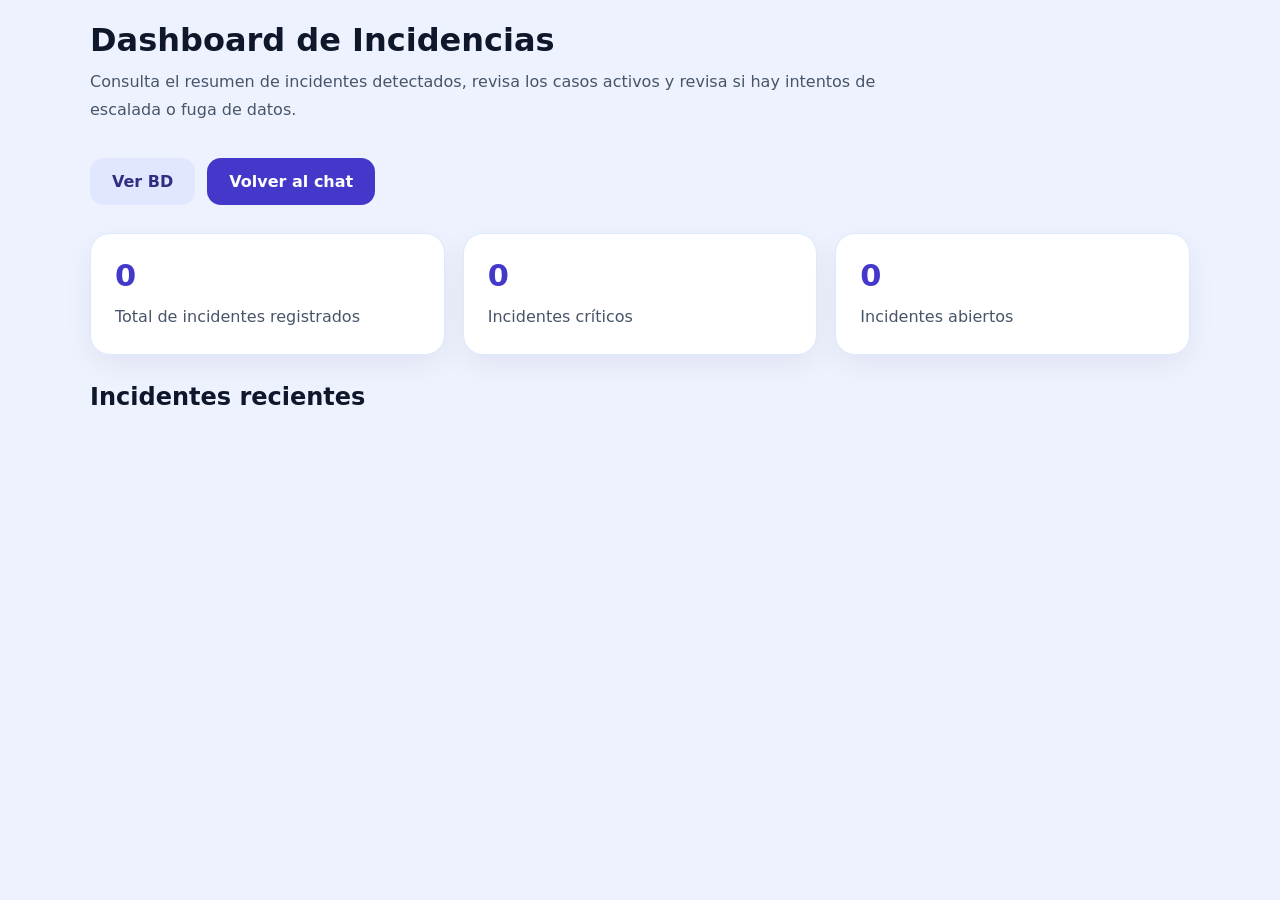
==== frontend/dashboard.html @ 06f5001d "Publicación del proyecto de Seguridad de la Información" ====
﻿<!DOCTYPE html>
<html lang="es">
<head>
  <meta charset="UTF-8">
  <title>Dashboard de Incidencias</title>
  <style>
    :root {
      font-family: "Inter", system-ui, sans-serif;
      background: #eef2ff;
      color: #0f172a;
    }

    * {
      box-sizing: border-box;
    }

    body {
      margin: 0;
      min-height: 100vh;
      padding: 24px;
    }

    .page {
      max-width: 1100px;
      margin: 0 auto;
    }

    header {
      display: flex;
      flex-wrap: wrap;
      justify-content: space-between;
      align-items: flex-start;
      gap: 18px;
      margin-bottom: 28px;
    }

    h1 {
      margin: 0;
      font-size: clamp(2rem, 2.4vw, 3rem);
      line-height: 1.05;
    }

    .subtitle {
      color: #475569;
      max-width: 52rem;
      line-height: 1.75;
      margin-top: 10px;
    }

    .button-link {
      display: inline-flex;
      align-items: center;
      justify-content: center;
      padding: 14px 22px;
      background: #4338ca;
      color: white;
      border-radius: 14px;
      text-decoration: none;
      font-weight: 600;
      transition: transform 0.18s ease, background 0.18s ease;
    }

    .button-link:hover {
      transform: translateY(-1px);
      background: #3730a3;
    }

    .header-actions {
      display: flex;
      gap: 12px;
      flex-wrap: wrap;
    }

    .button-link.secondary {
      background: #e0e7ff;
      color: #312e81;
    }

    .button-link.secondary:hover {
      background: #c7d2fe;
    }

    .stats-grid {
      display: grid;
      grid-template-columns: repeat(3, minmax(0, 1fr));
      gap: 18px;
      margin-bottom: 28px;
    }

    .stat-card {
      background: white;
      border-radius: 20px;
      padding: 24px;
      border: 1px solid #dbeafe;
      box-shadow: 0 10px 30px rgba(15, 23, 42, 0.06);
    }

    .stat-card h2 {
      margin: 0 0 10px;
      font-size: 1.9rem;
      color: #4338ca;
    }

    .stat-card p {
      margin: 0;
      color: #475569;
      line-height: 1.7;
    }

    .incident-list {
      display: grid;
      gap: 18px;
    }

    .incident-item {
      background: white;
      border: 1px solid #c7d2fe;
      border-radius: 20px;
      padding: 20px;
      transition: transform 0.18s ease, border-color 0.18s ease;
    }

    .incident-item:hover {
      transform: translateY(-2px);
      border-color: #4338ca;
    }

    .incident-row {
      display: grid;
      grid-template-columns: 1fr auto;
      gap: 12px;
      align-items: center;
      margin-bottom: 10px;
    }

    .incident-row strong {
      color: #1e293b;
    }

    .tag {
      padding: 6px 12px;
      border-radius: 999px;
      background: #e0e7ff;
      color: #3730a3;
      font-weight: 700;
      font-size: 0.92rem;
      display: inline-flex;
      align-items: center;
    }

    .incident-details p {
      margin: 6px 0;
      color: #475569;
      line-height: 1.7;
    }

    @media (max-width: 860px) {
      .stats-grid {
        grid-template-columns: 1fr;
      }
    }
  </style>
</head>
<body>
  <div class="page">
    <header>
      <div>
        <h1>Dashboard de Incidencias</h1>
        <p class="subtitle">Consulta el resumen de incidentes detectados, revisa los casos activos y revisa si hay intentos de escalada o fuga de datos.</p>
      </div>
      <div class="header-actions">
        <a class="button-link secondary" href="/viewbd">Ver BD</a>
        <a class="button-link" href="/">Volver al chat</a>
      </div>
    </header>

    <section class="stats-grid">
      <article class="stat-card">
        <h2 id="totalIncidents">0</h2>
        <p>Total de incidentes registrados</p>
      </article>
      <article class="stat-card">
        <h2 id="criticalCount">0</h2>
        <p>Incidentes críticos</p>
      </article>
      <article class="stat-card">
        <h2 id="openCount">0</h2>
        <p>Incidentes abiertos</p>
      </article>
    </section>

    <section>
      <h2>Incidentes recientes</h2>
      <div class="incident-list" id="incidents"></div>
    </section>
  </div>

    <script>
    function escapeHtml(value) {
      return String(value ?? "")
        .replace(/&/g, "&amp;")
        .replace(/</g, "&lt;")
        .replace(/>/g, "&gt;")
        .replace(/\"/g, "&quot;")
        .replace(/'/g, "&#39;");
    }

    async function loadSummary() {
      const response = await fetch("/api/dashboard/summary");
      const data = await response.json();
      document.getElementById("totalIncidents").textContent = data.total_incidents;
      document.getElementById("criticalCount").textContent = data.critical_count;
      document.getElementById("openCount").textContent = data.open_count;
    }

    async function loadIncidents() {
      const response = await fetch("/api/incidents");
      const data = await response.json();
      const container = document.getElementById("incidents");

      if (!data.length) {
        container.innerHTML = "<p>No hay incidentes registrados todavía.</p>";
        return;
      }

      container.innerHTML = data.map(item => {
        const incidentCode = escapeHtml(item.incident_code);
        const severity = escapeHtml(item.severity);
        const category = escapeHtml(item.category);
        const status = escapeHtml(item.status);
        const confidence = escapeHtml(item.confidence);
        const inputText = escapeHtml(item.input_text);
        const outputText = escapeHtml(item.output_text ?? "-");

        return `
          <article class="incident-item">
            <div class="incident-row">
              <strong>${incidentCode}</strong>
              <span class="tag">${severity}</span>
            </div>
            <div class="incident-details">
              <p><strong>Categoría:</strong> ${category}</p>
              <p><strong>Estado:</strong> ${status}</p>
              <p><strong>Confianza:</strong> ${confidence}</p>
              <p><strong>Input:</strong> ${inputText}</p>
              <p><strong>Output:</strong> ${outputText}</p>
            </div>
          </article>
        `;
      }).join("");
    }

    loadSummary();
    loadIncidents();
  </script>
</body>
</html>
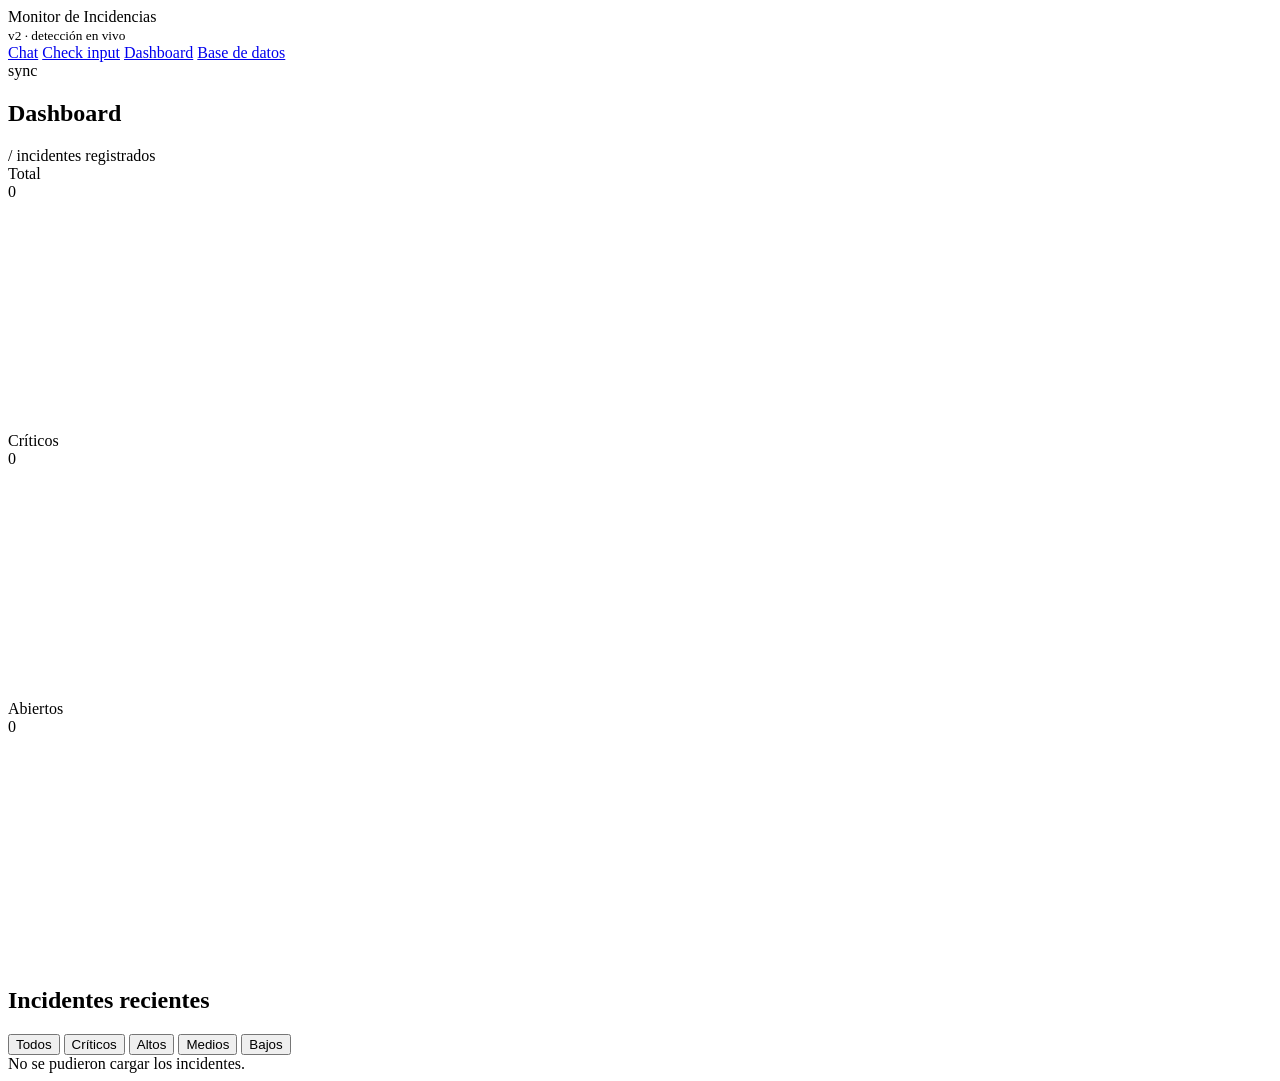
==== commit b0d0510c: "feat: actualizar y refactorizar páginas del frontend - Extraer estilos comunes a styles.css - Agrega" ====
--- a/frontend/dashboard.html
+++ b/frontend/dashboard.html
@@ -1,258 +1,219 @@
-﻿<!DOCTYPE html>
+<!DOCTYPE html>
 <html lang="es">
 <head>
-  <meta charset="UTF-8">
-  <title>Dashboard de Incidencias</title>
-  <style>
-    :root {
-      font-family: "Inter", system-ui, sans-serif;
-      background: #eef2ff;
-      color: #0f172a;
-    }
-
-    * {
-      box-sizing: border-box;
-    }
-
-    body {
-      margin: 0;
-      min-height: 100vh;
-      padding: 24px;
-    }
-
-    .page {
-      max-width: 1100px;
-      margin: 0 auto;
-    }
-
-    header {
-      display: flex;
-      flex-wrap: wrap;
-      justify-content: space-between;
-      align-items: flex-start;
-      gap: 18px;
-      margin-bottom: 28px;
-    }
-
-    h1 {
-      margin: 0;
-      font-size: clamp(2rem, 2.4vw, 3rem);
-      line-height: 1.05;
-    }
-
-    .subtitle {
-      color: #475569;
-      max-width: 52rem;
-      line-height: 1.75;
-      margin-top: 10px;
-    }
-
-    .button-link {
-      display: inline-flex;
-      align-items: center;
-      justify-content: center;
-      padding: 14px 22px;
-      background: #4338ca;
-      color: white;
-      border-radius: 14px;
-      text-decoration: none;
-      font-weight: 600;
-      transition: transform 0.18s ease, background 0.18s ease;
-    }
-
-    .button-link:hover {
-      transform: translateY(-1px);
-      background: #3730a3;
-    }
-
-    .header-actions {
-      display: flex;
-      gap: 12px;
-      flex-wrap: wrap;
-    }
-
-    .button-link.secondary {
-      background: #e0e7ff;
-      color: #312e81;
-    }
-
-    .button-link.secondary:hover {
-      background: #c7d2fe;
-    }
-
-    .stats-grid {
-      display: grid;
-      grid-template-columns: repeat(3, minmax(0, 1fr));
-      gap: 18px;
-      margin-bottom: 28px;
-    }
-
-    .stat-card {
-      background: white;
-      border-radius: 20px;
-      padding: 24px;
-      border: 1px solid #dbeafe;
-      box-shadow: 0 10px 30px rgba(15, 23, 42, 0.06);
-    }
-
-    .stat-card h2 {
-      margin: 0 0 10px;
-      font-size: 1.9rem;
-      color: #4338ca;
-    }
-
-    .stat-card p {
-      margin: 0;
-      color: #475569;
-      line-height: 1.7;
-    }
-
-    .incident-list {
-      display: grid;
-      gap: 18px;
-    }
-
-    .incident-item {
-      background: white;
-      border: 1px solid #c7d2fe;
-      border-radius: 20px;
-      padding: 20px;
-      transition: transform 0.18s ease, border-color 0.18s ease;
-    }
-
-    .incident-item:hover {
-      transform: translateY(-2px);
-      border-color: #4338ca;
-    }
-
-    .incident-row {
-      display: grid;
-      grid-template-columns: 1fr auto;
-      gap: 12px;
-      align-items: center;
-      margin-bottom: 10px;
-    }
-
-    .incident-row strong {
-      color: #1e293b;
-    }
-
-    .tag {
-      padding: 6px 12px;
-      border-radius: 999px;
-      background: #e0e7ff;
-      color: #3730a3;
-      font-weight: 700;
-      font-size: 0.92rem;
-      display: inline-flex;
-      align-items: center;
-    }
-
-    .incident-details p {
-      margin: 6px 0;
-      color: #475569;
-      line-height: 1.7;
-    }
-
-    @media (max-width: 860px) {
-      .stats-grid {
-        grid-template-columns: 1fr;
-      }
-    }
-  </style>
+<meta charset="UTF-8">
+<title>Dashboard · Monitor de Incidencias</title>
+<meta name="viewport" content="width=device-width, initial-scale=1">
+<link rel="preconnect" href="https://fonts.googleapis.com">
+<link rel="preconnect" href="https://fonts.gstatic.com" crossorigin>
+<link rel="stylesheet" href="https://fonts.googleapis.com/css2?family=Inter:wght@400;500;600;700&family=JetBrains+Mono:wght@400;500;600&display=swap">
+<link rel="stylesheet" href="/static/styles.css">
+<script src="/static/demo-fallback.js"></script>
 </head>
 <body>
-  <div class="page">
-    <header>
-      <div>
-        <h1>Dashboard de Incidencias</h1>
-        <p class="subtitle">Consulta el resumen de incidentes detectados, revisa los casos activos y revisa si hay intentos de escalada o fuga de datos.</p>
-      </div>
-      <div class="header-actions">
-        <a class="button-link secondary" href="/viewbd">Ver BD</a>
-        <a class="button-link" href="/">Volver al chat</a>
-      </div>
-    </header>
-
-    <section class="stats-grid">
-      <article class="stat-card">
-        <h2 id="totalIncidents">0</h2>
-        <p>Total de incidentes registrados</p>
+<div class="aurora"></div>
+<div class="grain"></div>
+
+<header class="topbar">
+  <div class="brand">
+    <div class="brand-mark"></div>
+    <div>Monitor de Incidencias<div><small>v2 · detección en vivo</small></div></div>
+  </div>
+  <nav class="nav">
+    <a href="/">Chat</a>
+    <a href="/prompt-check">Check input</a>
+    <a href="/dashboard" class="active">Dashboard</a>
+    <a href="/viewbd">Base de datos</a>
+  </nav>
+  <div class="live-indicator">
+    <span class="dot green" style="width:8px;height:8px"></span>
+    sync
+  </div>
+</header>
+
+<main class="page">
+  <div class="section-h">
+    <h2>Dashboard</h2>
+    <span class="tag">/ incidentes registrados</span>
+  </div>
+
+  <section class="stats">
+    <div class="stat cyan fade-up">
+      <div class="glow"></div>
+      <div class="label"><span class="dot neutral" style="width:6px;height:6px;background:var(--cyan);box-shadow:0 0 8px var(--cyan);"></span>Total</div>
+      <div class="num"><span id="totalIncidents" data-num="0">0</span></div>
+      <svg class="spark" viewBox="0 0 200 36" preserveAspectRatio="none"><path stroke="var(--cyan)" d=""/></svg>
+    </div>
+    <div class="stat red fade-up" style="animation-delay: 80ms">
+      <div class="glow"></div>
+      <div class="label"><span class="dot neutral" style="width:6px;height:6px;background:var(--red);box-shadow:0 0 8px var(--red);"></span>Críticos</div>
+      <div class="num"><span id="criticalCount" data-num="0">0</span></div>
+      <svg class="spark" viewBox="0 0 200 36" preserveAspectRatio="none"><path stroke="var(--red)" d=""/></svg>
+    </div>
+    <div class="stat amber fade-up" style="animation-delay: 160ms">
+      <div class="glow"></div>
+      <div class="label"><span class="dot neutral" style="width:6px;height:6px;background:var(--amber);box-shadow:0 0 8px var(--amber);"></span>Abiertos</div>
+      <div class="num"><span id="openCount" data-num="0">0</span></div>
+      <svg class="spark" viewBox="0 0 200 36" preserveAspectRatio="none"><path stroke="var(--amber)" d=""/></svg>
+    </div>
+  </section>
+
+  <div class="sec-head">
+    <h2>Incidentes recientes</h2>
+    <div class="filters" id="filters">
+      <button class="filter-btn active" data-filter="all">Todos</button>
+      <button class="filter-btn" data-filter="CRITICAL">Críticos</button>
+      <button class="filter-btn" data-filter="HIGH">Altos</button>
+      <button class="filter-btn" data-filter="MEDIUM">Medios</button>
+      <button class="filter-btn" data-filter="LOW">Bajos</button>
+    </div>
+  </div>
+
+  <div id="incidents" class="incidents"></div>
+</main>
+
+<script>
+function escapeHtml(v) {
+  return String(v ?? "").replace(/[&<>"']/g, (c) => ({ "&":"&amp;","<":"&lt;",">":"&gt;","\"":"&quot;","'":"&#39;" }[c]));
+}
+
+// Animated count-up
+function countUp(el, to, dur = 900) {
+  const start = Number(el.dataset.num) || 0;
+  const delta = to - start;
+  const t0 = performance.now();
+  function tick(now) {
+    const p = Math.min(1, (now - t0) / dur);
+    const eased = 1 - Math.pow(1 - p, 3);
+    el.textContent = Math.round(start + delta * eased).toString();
+    if (p < 1) requestAnimationFrame(tick);
+    else el.dataset.num = to;
+  }
+  requestAnimationFrame(tick);
+}
+
+// Sparkline generator (fake-ish but seeded by value)
+function renderSpark(svg, value) {
+  const path = svg.querySelector("path");
+  const pts = [];
+  const n = 24;
+  const seed = Math.max(1, value);
+  for (let i = 0; i < n; i++) {
+    const t = i / (n - 1);
+    const noise = Math.sin(i * 1.7 + seed) * 0.3 + Math.cos(i * 0.9 + seed * 0.3) * 0.25;
+    const y = 18 + noise * 12 - t * 4;
+    pts.push([t * 200, y]);
+  }
+  // smooth curve
+  let d = `M ${pts[0][0]},${pts[0][1]}`;
+  for (let i = 1; i < pts.length; i++) {
+    const [x1, y1] = pts[i - 1];
+    const [x2, y2] = pts[i];
+    const cx = (x1 + x2) / 2;
+    d += ` Q ${cx},${y1} ${x2},${y2}`;
+  }
+  path.setAttribute("d", d);
+  // draw-on animation
+  const len = path.getTotalLength?.() || 300;
+  path.style.strokeDasharray = len;
+  path.style.strokeDashoffset = len;
+  requestAnimationFrame(() => {
+    path.style.transition = "stroke-dashoffset 1.2s ease-out";
+    path.style.strokeDashoffset = 0;
+  });
+}
+
+async function loadSummary() {
+  try {
+    const r = await fetch("/api/dashboard/summary");
+    const d = await r.json();
+    const total = d.total_incidents ?? 0;
+    const crit  = d.critical_count ?? 0;
+    const open  = d.open_count ?? 0;
+    countUp(document.getElementById("totalIncidents"), total);
+    countUp(document.getElementById("criticalCount"), crit);
+    countUp(document.getElementById("openCount"), open);
+    document.querySelectorAll(".spark").forEach((svg, i) => {
+      const val = [total, crit, open][i] || 1;
+      renderSpark(svg, val);
+    });
+  } catch {}
+}
+
+let allIncidents = [];
+let activeFilter = "all";
+
+function sevClass(sev) {
+  const s = String(sev || "").toUpperCase();
+  if (s === "CRITICAL") return "sev-critical";
+  if (s === "HIGH") return "sev-high";
+  if (s === "MEDIUM") return "sev-medium";
+  return "sev-low";
+}
+function sevPill(sev) {
+  const s = String(sev || "").toUpperCase();
+  if (s === "CRITICAL" || s === "HIGH") return "danger";
+  if (s === "MEDIUM") return "warn";
+  return "ok";
+}
+
+function renderList() {
+  const container = document.getElementById("incidents");
+  const rows = allIncidents.filter(i => activeFilter === "all" || String(i.severity || "").toUpperCase() === activeFilter);
+  if (!rows.length) {
+    container.innerHTML = `<div class="empty"><div class="big">∅</div>Sin incidentes para este filtro.</div>`;
+    return;
+  }
+  container.innerHTML = rows.map((item, i) => {
+    const sev = escapeHtml(item.severity);
+    return `
+      <article class="incident ${sevClass(item.severity)} fade-up" style="animation-delay:${i * 40}ms" data-idx="${i}">
+        <div class="inc-code">${escapeHtml(item.incident_code)}</div>
+        <div class="inc-body">
+          <div class="cat">${escapeHtml(item.category)} · ${escapeHtml(item.status)}</div>
+          <div class="text">${escapeHtml(item.input_text || "—")}</div>
+        </div>
+        <div class="inc-meta">
+          <span class="pill ${sevPill(item.severity)}">${sev}</span>
+          <span class="mono" style="font-size:0.72rem; color:var(--ink-mute);">conf ${escapeHtml(item.confidence ?? "—")}</span>
+        </div>
+        <div class="inc-expand">
+          <dl class="kv">
+            <dt>input</dt><dd>${escapeHtml(item.input_text ?? "—")}</dd>
+            <dt>output</dt><dd>${escapeHtml(item.output_text ?? "—")}</dd>
+            <dt>estado</dt><dd>${escapeHtml(item.status)}</dd>
+            <dt>confianza</dt><dd>${escapeHtml(item.confidence ?? "—")}</dd>
+          </dl>
+        </div>
       </article>
-      <article class="stat-card">
-        <h2 id="criticalCount">0</h2>
-        <p>Incidentes críticos</p>
-      </article>
-      <article class="stat-card">
-        <h2 id="openCount">0</h2>
-        <p>Incidentes abiertos</p>
-      </article>
-    </section>
-
-    <section>
-      <h2>Incidentes recientes</h2>
-      <div class="incident-list" id="incidents"></div>
-    </section>
-  </div>
-
-    <script>
-    function escapeHtml(value) {
-      return String(value ?? "")
-        .replace(/&/g, "&amp;")
-        .replace(/</g, "&lt;")
-        .replace(/>/g, "&gt;")
-        .replace(/\"/g, "&quot;")
-        .replace(/'/g, "&#39;");
-    }
-
-    async function loadSummary() {
-      const response = await fetch("/api/dashboard/summary");
-      const data = await response.json();
-      document.getElementById("totalIncidents").textContent = data.total_incidents;
-      document.getElementById("criticalCount").textContent = data.critical_count;
-      document.getElementById("openCount").textContent = data.open_count;
-    }
-
-    async function loadIncidents() {
-      const response = await fetch("/api/incidents");
-      const data = await response.json();
-      const container = document.getElementById("incidents");
-
-      if (!data.length) {
-        container.innerHTML = "<p>No hay incidentes registrados todavía.</p>";
-        return;
-      }
-
-      container.innerHTML = data.map(item => {
-        const incidentCode = escapeHtml(item.incident_code);
-        const severity = escapeHtml(item.severity);
-        const category = escapeHtml(item.category);
-        const status = escapeHtml(item.status);
-        const confidence = escapeHtml(item.confidence);
-        const inputText = escapeHtml(item.input_text);
-        const outputText = escapeHtml(item.output_text ?? "-");
-
-        return `
-          <article class="incident-item">
-            <div class="incident-row">
-              <strong>${incidentCode}</strong>
-              <span class="tag">${severity}</span>
-            </div>
-            <div class="incident-details">
-              <p><strong>Categoría:</strong> ${category}</p>
-              <p><strong>Estado:</strong> ${status}</p>
-              <p><strong>Confianza:</strong> ${confidence}</p>
-              <p><strong>Input:</strong> ${inputText}</p>
-              <p><strong>Output:</strong> ${outputText}</p>
-            </div>
-          </article>
-        `;
-      }).join("");
-    }
-
-    loadSummary();
-    loadIncidents();
-  </script>
+    `;
+  }).join("");
+
+  container.querySelectorAll(".incident").forEach((el) => {
+    el.addEventListener("click", () => el.classList.toggle("open"));
+  });
+}
+
+async function loadIncidents() {
+  try {
+    const r = await fetch("/api/incidents");
+    allIncidents = await r.json();
+    renderList();
+  } catch {
+    document.getElementById("incidents").innerHTML = `<div class="empty">No se pudieron cargar los incidentes.</div>`;
+  }
+}
+
+document.getElementById("filters").addEventListener("click", (e) => {
+  const b = e.target.closest(".filter-btn"); if (!b) return;
+  document.querySelectorAll(".filter-btn").forEach(x => x.classList.remove("active"));
+  b.classList.add("active");
+  activeFilter = b.dataset.filter;
+  renderList();
+});
+
+loadSummary();
+loadIncidents();
+</script>
 </body>
 </html>
-
